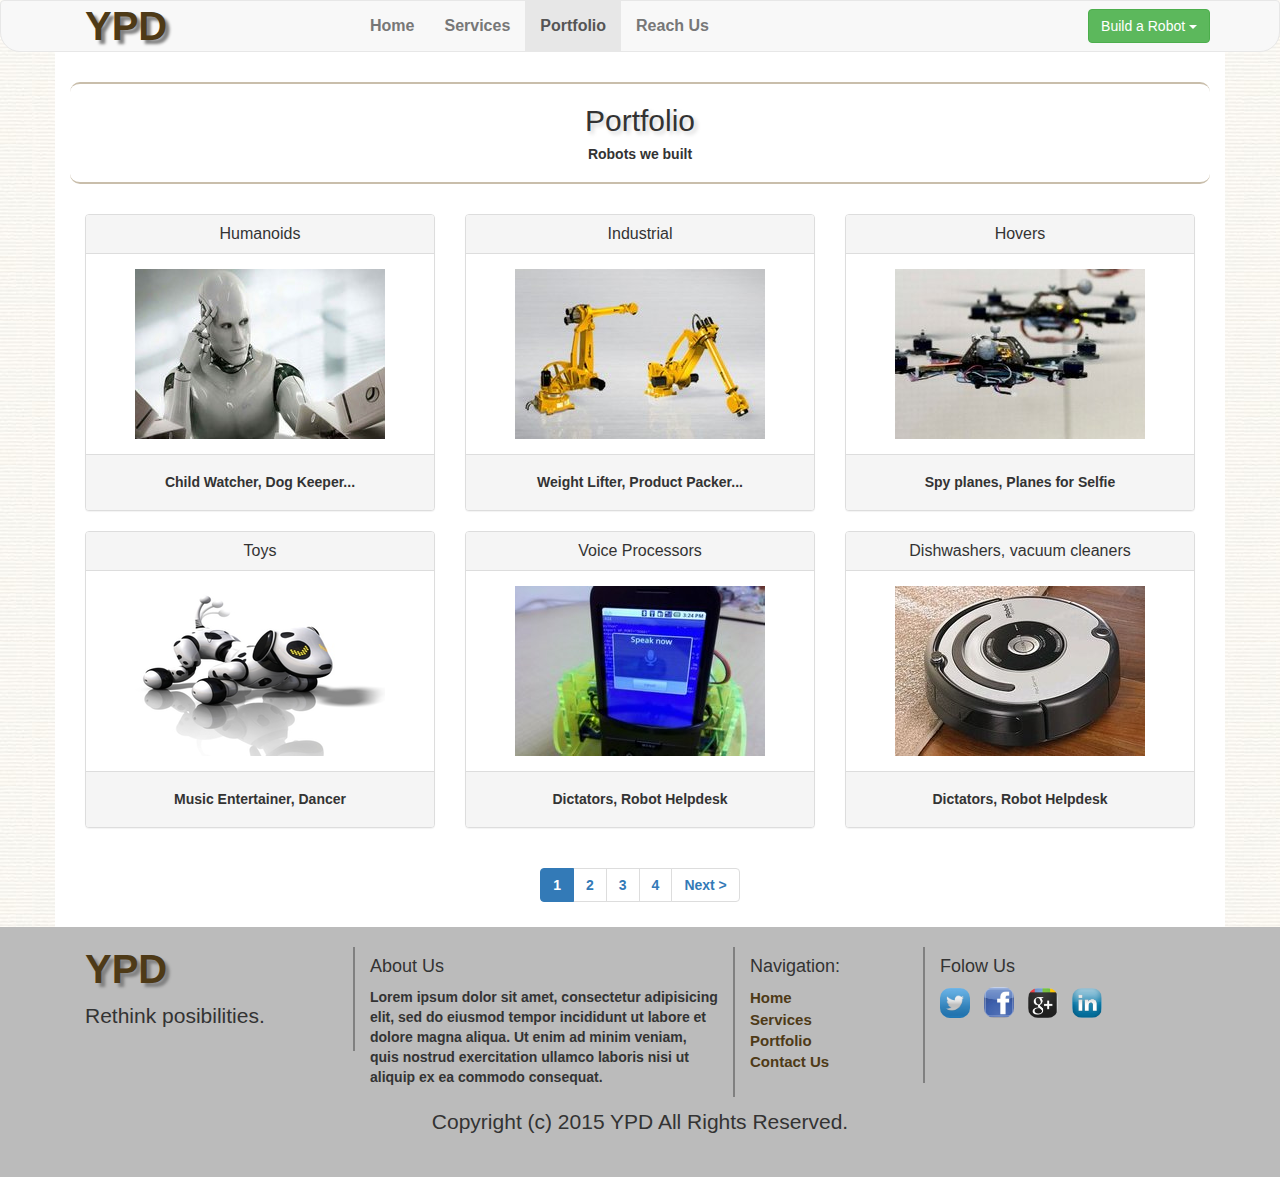
==== portfolio.html @ 99a236ec "Responsiveness implemented. Pending for code rew." ====
<!doctype html>
<html lang="en">
  <head>
    <!-- Information about website -->
    <title>YPD Services</title>
    <meta charset="utf-8" />

    <!-- Setting width of website to scalable -->
    <meta name="viewport" content="width=device-width, initial-scale=1.0" />

    <!-- Bootstrap CSS -->
    <link rel="stylesheet" href="bootstrap/css/bootstrap.min.css" />

    <!-- Custom Stylesheet -->
    <link rel="stylesheet" href="css/styles.css" />
    <link rel="stylesheet" href="css/portfolio.css" />
  </head>
  <body>
    <!-- Navigation starts here -->
    <nav class="navbar navbar-default">
      <!-- Container for Navigation bar
          Fixes the content specific width -->
      <div class="container">

        <!-- Nav bar logo resides here -->
        <div class="col-sm-3 overflowHidden navbar-header">
          <button type="button" class="navbar-toggle collapsed" data-toggle="collapse" data-target="#navigation_menu" aria-expanded="false">
            <span class="icon-bar"></span>
            <span class="icon-bar"></span>
            <span class="icon-bar"></span>
          </button>
          <h1 class="navbar-brand logo">YPD</h1>
        </div>
        <!-- End of navbar-header -->

        <!-- Container for Navigation Menu -->
        <div class="collapse navbar-collapse" id="navigation_menu">
          <!-- Navigation Menu list -->
          <ul class="nav navbar-nav">
            <li><a href="/">Home</a></li>
            <li><a href="#">Services</a></li>
            <li class="active"><a href="portfolio.html">Portfolio</a></li>
            <li><a href="#">Reach Us</a></li>
          </ul>
          <!-- End of Navigation menu -->

          <!-- Build a robot dropdown starts here -->
          <ul class="nav navbar-nav navbar-right">
            <li class="dropdown">
              <button type="button" id="buildingRobMenu" class="btn btn-success navbar-btn btn-block dropdown-toggle"
              data-toggle="dropdown" aria-haspopup="true" aria-expanded="true" href="#">
                Build a Robot
                <span class="caret"></span>
              </button>
              <ul class="dropdown-menu" aria-labelledby="buildingRobMenu">
                <li class="dropdown-header">Humanoid</li>
                <li>
                  <a href="#">Child Watcher</a>
                </li>
                <li>
                  <a href="#">Dog Keeper</a>
                </li>
                <li class="divider"></li>
                <li class="dropdown-header">Humanoid</li>
                <li>
                  <a href="#">Child Watcher</a>
                </li>
                <li>
                  <a href="#">Dog Keeper</a>
                </li>
              </ul>
            </li>
          </ul>
          <!--End of Build a Robot Dropdown -->
        </div>
        <!-- End of Navigation Menu container -->
      </div>
      <!-- End of Navigation-menu container -->
    </nav>
    <!-- End of Navigation bar -->

    <!-- Main container starts here
      fixes content to specfic width -->
    <div class="container" id="main">
      <!-- Section Title Starts here -->
      <div class="sectionTitle">
        <h2>Portfolio</h2>
        <h5>Robots we built</h5>
      </div>
      <!-- End of Section Title -->

      <!-- 3 Section Wrapper -->
      <div id="Three_Sec_Wrap">
        <!-- 3 section using 3 panels for Desktops -->
        <div id="sections_using_Panel"  class="textcenter">

          <!-- Section 1 starts here -->
          <div class="col-md-4 col-sm-4">
            <div class="panel panel-default">
              <div class="panel-heading">
                <h3 class="panel-title">Humanoids</h3>
              </div>
              <div class="panel-body">
                  <img src="images/rsz_vision_md_03.jpg"   alt="Vision Image" class="img-responsive img_wrap" />
              </div>
              <div class="panel-footer">
                <h5><strong>Child Watcher, Dog Keeper...<strong></h5>
              </div>
            </div>
          </div>
          <!-- Section 1 ends here -->

          <!-- Section 2 starts here -->
          <div class="col-md-4 col-sm-4">
            <!-- Panel is used to display the section -->
            <div class="panel panel-default">
              <div class="panel-heading">
                <h3 class="panel-title">Industrial</h3>
              </div>
              <div class="panel-body">
                <img src="images/rsz_industrial_robot.jpg" alt="Vision Image" class="img-responsive img_wrap" />
              </div>
              <div class="panel-footer">
                <h5><strong>Weight Lifter, Product Packer...<strong></h5>
              </div>
            </div>
          </div>
          <!-- Section 2 ends here -->

          <!-- Section 3 starts here -->
          <div class="col-md-4 col-sm-4">
            <!-- .vision centers content using auto margin -->
            <div class="panel panel-default">
              <div class="panel-heading">
                <h3 class="panel-title">Hovers</h3>
              </div>
              <div class="panel-body">
                <img src="images/rsz_flyingrobots.jpg" alt="Vision Image" class="img-responsive img_wrap" />
              </div>
              <div class="panel-footer">
                <h5><strong>Spy planes, Planes for Selfie<strong></h5>
              </div>
            </div>
          </div>
          <!-- Section 3 ends here -->

          <!-- Section 4 starts here -->
          <div class="col-md-4 col-sm-4">
            <div class="panel panel-default">
              <div class="panel-heading">
                <h3 class="panel-title">Toys</h3>
              </div>
              <div class="panel-body">
                <img src="images/rsz_toy_robot.png" alt="Vision Image" class="img-responsive img_wrap" />
              </div>
              <div class="panel-footer">
                <h5><strong>Music Entertainer, Dancer<strong></h5>
              </div>
            </div>
          </div>
          <!-- Section 4 ends here -->

          <!-- Section 5 starts here -->
          <div class="col-md-4 col-sm-4">
            <!-- Panel is used to display the section -->
            <div class="panel panel-default">
              <div class="panel-heading">
                <h3 class="panel-title">Voice Processors</h3>
              </div>
              <div class="panel-body">
                <img src="images/rsz_voice_processor.jpg" alt="Vision Image" class="img-responsive img_wrap" />
              </div>
              <div class="panel-footer">
                <h5><strong>Dictators, Robot Helpdesk<strong></h5>
              </div>
            </div>
          </div>
          <!-- Section 5 ends here -->

          <!-- Section 6 starts here -->
          <div class="col-md-4 col-sm-4">
            <!-- .vision centers content using auto margin -->
            <div class="panel panel-default">
              <div class="panel-heading">
                <h3 class="panel-title">Dishwashers, vacuum cleaners</h3>
              </div>
              <div class="panel-body">
                <img src="images/rsz_household_rob.jpg" alt="Vision Image" class="img-responsive img_wrap" />
              </div>
              <div class="panel-footer">
                <h5><strong>Dictators, Robot Helpdesk<strong></h5>
              </div>
            </div>
          </div>
          <!-- Section 6 ends here -->
        </div><!-- End of Section Wrapper -->

      </div>
      <div class="row textcenter">
        <ul class="pagination">
          <li class="active"><a href="#">1</a></li>
          <li><a href="#">2</a></li>
          <li><a href="#">3</a></li>
          <li><a href="#">4</a></li>
          <li><a href="#">Next ></a></li>
        </ul>
      </div>

      <!-- End of 3 sections -->
    </div><!-- End of main container -->
    <footer class="footer row">
      <div class="container">

        <div class="col-sm-3 footer-col" id="company">
          <h1 class="logo">YPD</h1>
          <h5 class="lead">Rethink posibilities.</h6>
        </div><!-- End of footer logo -->

        <div class="col-sm-4 footer-col" id="aboutus">
          <h4>About Us</h4>
          <p>Lorem ipsum dolor sit amet, consectetur adipisicing elit,
            sed do eiusmod tempor incididunt ut labore et dolore magna aliqua.
            Ut enim ad minim veniam, quis nostrud exercitation ullamco laboris
            nisi ut aliquip ex ea commodo consequat.</p>
        </div>
        <!-- End of about us -->

        <div class="col-sm-2 footer-col">
          <h4>Navigation:</h4>
          <ul class="navigation">
            <li class="navigation"><a class="navigation" href="/">Home</a></li>
            <li class="navigation"><a class="navigation" href="#">Services</a></li>
            <li class="navigation"><a class="navigation" href="portfolio.html">Portfolio</a></li>
            <li class="navigation"><a class="navigation" href="#">Contact Us</a></li>
          </ul>
        </div>
        <!-- End of footer navigation -->

        <div class="col-sm-3 followus">
          <h4>Folow Us</h4>
          <a href="#"><img src="images/followus_img_1.jpg" alt="Tweet us"></a>
          <a href="#"><img src="images/followus_img_2.jpg" alt="Like us"></a>
          <a href="#"><img src="images/followus_img_3.jpg" alt="Follow us in Google+"></a>
          <a href="#"><img src="images/followus_img_4.jpg" alt="Follow us in linked in"></a>
        </div>
        <!-- End of followus section -->
        <hr/>
        <h5 id="copyright" class="col-xs-12 lead">Copyright (c) 2015 YPD All Rights Reserved.</h5>
      </div>
    </footer>

    <!-- All Javascript at the bottom of the page for faster page loading -->
    <script>window.jQuery || document.write('<script src="js/jquery-1.11.3.min.js"><\/script>')</script>

    <!-- Bootstrap JS -->
    <script src="bootstrap/js/bootstrap.min.js"></script>

    <!-- Custom Script -->
    <script src="js/script.js"></script>

  </body>
</html>
---- css/styles.css ----
/* Responnsive Robot website by YPD */
body
{
  background-image: url("../images/main_background.jpg");
}
.overflowHidden {
  overflow: hidden;
}
/* ----------------------
      Navigation Bar
-------------------------*/
.navbar {
  border-bottom-left-radius: 20px;
  border-bottom-right-radius: 20px;
  margin-bottom: 0px;
}
h1.logo {
  margin: 0px;
  color: rgb(78,58,23) !important;
  text-shadow: 4px 4px 3px grey;
  font-size: 40px;
  font-weight: bold;
}
.logo:hover {
  text-shadow: 6px 6px 3px grey;
  cursor: pointer;
}

/* Unordered list of Menus */
.navbar-nav a {
  font-weight: bold;
  font-size: 16px;
}
/* End of Navigation bar settings */

/* -------------------
  Main container
  -------------------- */
#main {
  /* changes background color to white */
  background-color: white;
}

/* ----------------------------
    Section Title Starts here
-------------------------------*/
.sectionTitle {
  /* Add border top and bottom with curve edge using radius */
  border-top: 2px solid rgb(201,190,171);
  border-bottom: 2px solid rgb(201,190,171);
  border-radius: 10px;
  padding: 0px 0px 10px;
  display: block;
  margin: 30px 0px;
}
.sectionTitle h2 {
  /* Positiions section title in middle and adds shadow
    Changes font size to 30px with 0 margin bottom */
    text-align: center;
    text-shadow: 3px 3px 4px lightgrey;
    vertical-align: middle;
    font-size: 30px;
    margin-bottom: 0px;
}
.sectionTitle h5 {
  /* Positions subheading to center and overides bootstrap 500 font weight */
  text-align: center;
  font-weight: bold;
}
/* End of Section Info */

/* --------------------------------
    3 section wrapper
-------------------------------*/
#Three_Sec_Wrap {
  margin-bottom: 10px;
}
/* --------------------------------
    3 sections using panel
-------------------------------*/
.panel-body .img_wrap {
  /* img_wrap div set to 250px with auto margin on left and right */
  width: 250px;
  margin-left: auto;
  margin-right: auto;
}
.panel-body h4 {
  /* Adds space between image and Sub heading */
  margin-top: 15px;
}
.panel-body p {
  text-align: justify;
}
/* End of 3 sections */

/* --------------------------------
    3 sections using carousel for tablets and Phones
-------------------------------*/
.item h3 {
  margin-top: 0px;
  font-weight: bolder;
  padding: 10px 20px;
}
.item .well {
  /* Well is pushed down by 300px with padding for the content inside */
  margin: 300px 0px 0px;
  font-weight: bolder;
  padding: 5px 20px;
}
/* Background images for each slide */
#slide1 {
  background: url("../images/rsz_vision_sm_03.jpg") top center no-repeat;
}
#slide2 {
  background: url("../images/rsz_buildingrobot_sm_01.jpg") top center no-repeat;
}
#slide3 {
  background: url("../images/rsz_redundancy_sm_02.jpg") top center no-repeat;
}
#slide3 h3 {
  /* Last slide heading set to white color for better visibility */
  color: white;
}
/* End of 3 sections Block */

/* -------------------------------
    Hero Element
---------------------------------- */
.hero {
  /* hero div wraps the hero floating columns */
  margin-bottom: 0px;
}
.hero .contentWrapper {
  /* border added under contentWrapper div
  margin left and top is intialized in Jquery */
  border-bottom: 4px solid rgb(200,200,200);
  font-weight: bolder;
}
/* End of hero element*/

/* ---------------------------------------
    powerfulInsight
  ======================================== */

  .powerfulInsight {
    margin-top: 15px;
  }
  .powerfulInsight img {
    margin: auto;
  }

/* Modal page */
  .trow {
    position: relative;
  }
  .cost {
    position: absolute;
    right:-10px;
    top:10px;
    padding: 10px;
  }
  .total-cost {
    text-align: center;

    font-size: 20px;
  }
/* End of powerfulInsight */

/* FollowUs div grid style */
footer {
    background-color: #bbb;
    padding: 20px;
}
footer .footer-col {
  border-right: 2px solid grey;
}
.followus img {
  width: 30px;
  margin-right: 10px;
  border-radius: 10px;
}
.navigation {
  display: block;
  font-size: 15px;
  padding: 0px;
  color: rgb(78,58,23);
}
#copyright {
  text-align: center;
}

/* --------------------------------
    Media Queries
----------------------------------- */
/* Media query for landscape Tablets and Medium desktops */
@media (max-width: 990px) {
  /* ------------------------------------------
      Hero element
    ------------------------------------------- */
    #hero #contentWrapper h2 {
      font-size: 25px;
      font-weight: bold;
    }
    #hero #contentWrapper p {
      font-size: 16px;
    }
  /* end of Hero */

  /* ------------------------------------------------
      powerfulInsight
    ------------------------------------------------ */
    .powerfulInsight img {
      margin:auto;
    }
  /* End of powerfulInsight */
}

/* Media query for Navigation setting */
@media (max-width: 767px) {

    /* ------------------------------------------------
        footer
      ------------------------------------------------ */
    footer .footer-col {
      border-right: 0px;
      border-bottom: 2px solid grey;
    }
    /* End of footer */

}
/* Media query for landscape Phones and Portrait tablet */
@media (max-width: 678px) {
  /* ------------------------------------------
      Hero element
    ------------------------------------------- */
    #hero #contentWrapper h2 {
      font-size: 20px;
    }
  /* end of Hero */
}

/* Media query for portrait phone*/
@media (max-width: 480px) {
  /* --------------------------------
      3 sections using carousel for tablets and Phones
  -------------------------------*/
  .item h3 {
    /* Heading font weight and padding reduced */
    margin-top: 0px;
    font-weight: bold;
    padding: 10px 10px;
  }
  .item .well {
    margin: 200px 0px 0px;
    font-weight: bold;
    padding: 5px 5px;
  }
  #slide1 {
    background: url("../images/rsz_vision_xs_01.jpg") top center no-repeat;
  }
  #slide2 {
    background: url("../images/rsz_buildingrobot_xs_02.jpg") top center no-repeat;
  }
  #slide3 {
    background: url("../images/rsz_redundancy_xs_03.jpg") top center no-repeat;
  }
  /* End of 3 sections */

  /* ------------------------------------------
      Hero element
    ------------------------------------------- */
  #hero #contentWrapper h2 {
    font-size: 15px;
  }
  #hero #contentWrapper p {
    font-size: 12px;
  }

  /* end of Hero */
}
/* End of Media queries */
---- css/portfolio.css ----
.textcenter {
  text-align: center !important;
}
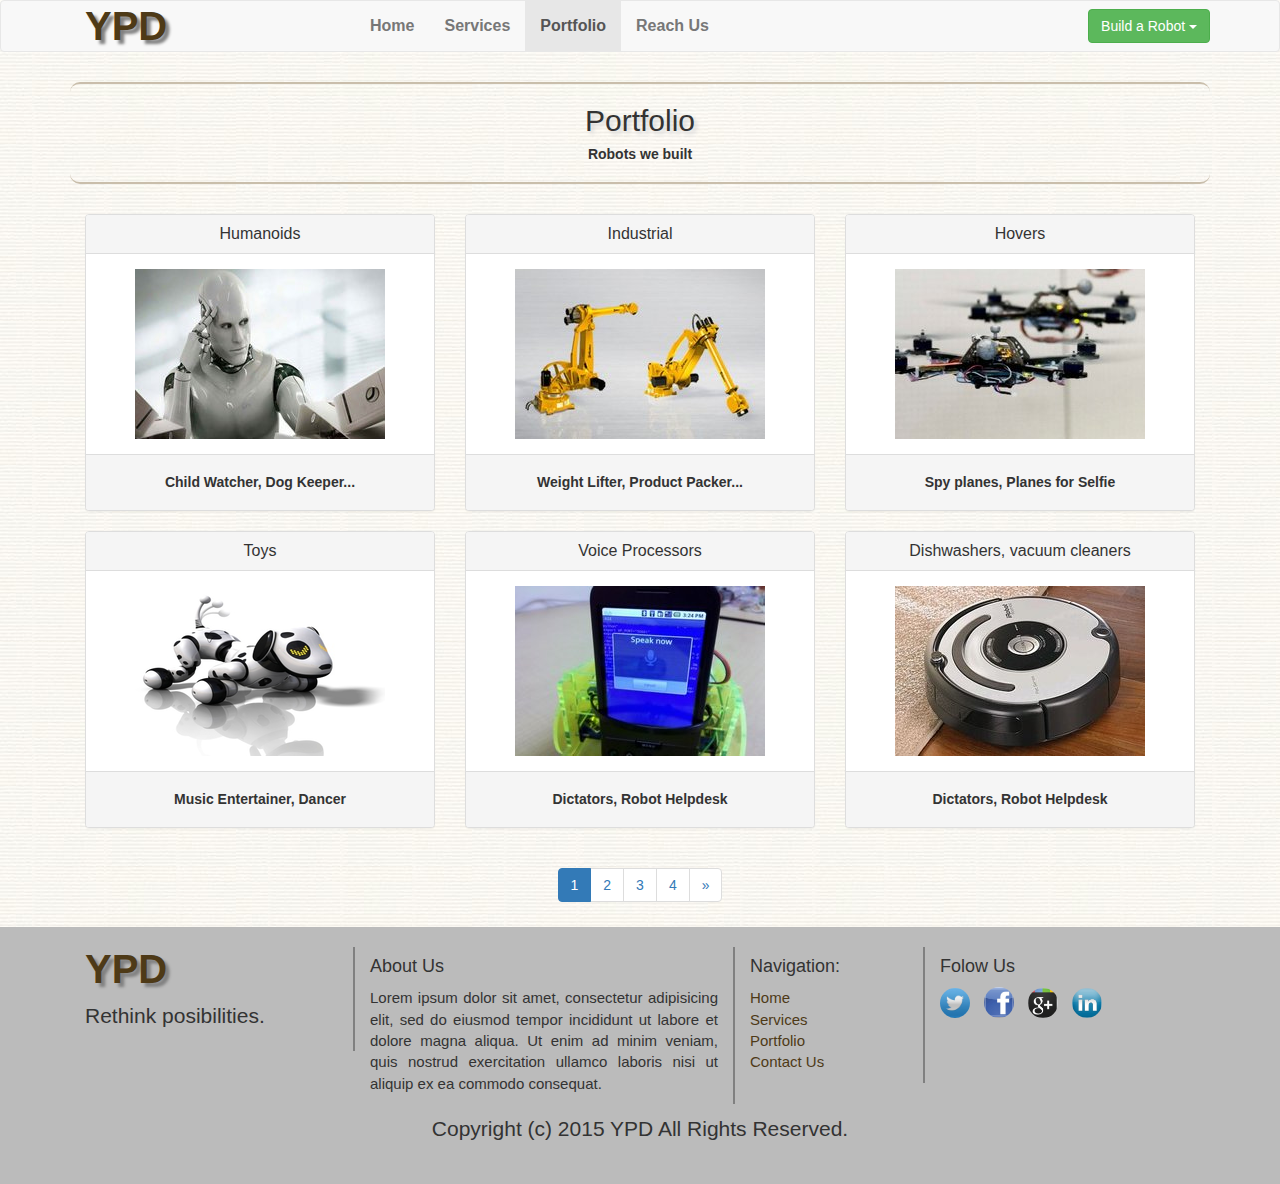
==== commit 0d0bd893: "Updated code and folder structure" ====
--- a/portfolio.html
+++ b/portfolio.html
@@ -9,15 +9,15 @@
     <meta name="viewport" content="width=device-width, initial-scale=1.0" />
 
     <!-- Bootstrap CSS -->
-    <link rel="stylesheet" href="bootstrap/css/bootstrap.min.css" />
+    <link rel="stylesheet" href="lib/bootstrap/css/bootstrap.min.css" />
 
     <!-- Custom Stylesheet -->
     <link rel="stylesheet" href="css/styles.css" />
-    <link rel="stylesheet" href="css/portfolio.css" />
+
   </head>
   <body>
     <!-- Navigation starts here -->
-    <nav class="navbar navbar-default">
+    <header class="navbar navbar-default">
       <!-- Container for Navigation bar
           Fixes the content specific width -->
       <div class="container">
@@ -34,13 +34,13 @@
         <!-- End of navbar-header -->
 
         <!-- Container for Navigation Menu -->
-        <div class="collapse navbar-collapse" id="navigation_menu">
+        <nav class="collapse navbar-collapse" id="navigation_menu">
           <!-- Navigation Menu list -->
           <ul class="nav navbar-nav">
-            <li><a href="/">Home</a></li>
+            <li><a href="./">Home</a></li>
             <li><a href="#">Services</a></li>
             <li class="active"><a href="portfolio.html">Portfolio</a></li>
-            <li><a href="#">Reach Us</a></li>
+            <li><a data-toggle="modal" href="#contact_us">Reach Us</a></li>
           </ul>
           <!-- End of Navigation menu -->
 
@@ -48,7 +48,7 @@
           <ul class="nav navbar-nav navbar-right">
             <li class="dropdown">
               <button type="button" id="buildingRobMenu" class="btn btn-success navbar-btn btn-block dropdown-toggle"
-              data-toggle="dropdown" aria-haspopup="true" aria-expanded="true" href="#">
+              data-toggle="dropdown" aria-haspopup="true" aria-expanded="true">
                 Build a Robot
                 <span class="caret"></span>
               </button>
@@ -72,25 +72,25 @@
             </li>
           </ul>
           <!--End of Build a Robot Dropdown -->
-        </div>
+        </nav>
         <!-- End of Navigation Menu container -->
       </div>
       <!-- End of Navigation-menu container -->
-    </nav>
+    </header>
     <!-- End of Navigation bar -->
 
     <!-- Main container starts here
       fixes content to specfic width -->
-    <div class="container" id="main">
+    <main class="container">
       <!-- Section Title Starts here -->
-      <div class="sectionTitle">
+      <section class="sectionTitle">
         <h2>Portfolio</h2>
         <h5>Robots we built</h5>
-      </div>
+      </section>
       <!-- End of Section Title -->
 
       <!-- 3 Section Wrapper -->
-      <div id="Three_Sec_Wrap">
+      <section id="Three_Sec_Wrap">
         <!-- 3 section using 3 panels for Desktops -->
         <div id="sections_using_Panel"  class="textcenter">
 
@@ -104,7 +104,9 @@
                   <img src="images/rsz_vision_md_03.jpg"   alt="Vision Image" class="img-responsive img_wrap" />
               </div>
               <div class="panel-footer">
-                <h5><strong>Child Watcher, Dog Keeper...<strong></h5>
+                <h5>
+                  <strong>Child Watcher, Dog Keeper...</strong>
+                </h5>
               </div>
             </div>
           </div>
@@ -121,7 +123,7 @@
                 <img src="images/rsz_industrial_robot.jpg" alt="Vision Image" class="img-responsive img_wrap" />
               </div>
               <div class="panel-footer">
-                <h5><strong>Weight Lifter, Product Packer...<strong></h5>
+                <h5><strong>Weight Lifter, Product Packer...</strong></h5>
               </div>
             </div>
           </div>
@@ -138,7 +140,7 @@
                 <img src="images/rsz_flyingrobots.jpg" alt="Vision Image" class="img-responsive img_wrap" />
               </div>
               <div class="panel-footer">
-                <h5><strong>Spy planes, Planes for Selfie<strong></h5>
+                <h5><strong>Spy planes, Planes for Selfie</strong></h5>
               </div>
             </div>
           </div>
@@ -154,7 +156,7 @@
                 <img src="images/rsz_toy_robot.png" alt="Vision Image" class="img-responsive img_wrap" />
               </div>
               <div class="panel-footer">
-                <h5><strong>Music Entertainer, Dancer<strong></h5>
+                <h5><strong>Music Entertainer, Dancer</strong></h5>
               </div>
             </div>
           </div>
@@ -171,7 +173,7 @@
                 <img src="images/rsz_voice_processor.jpg" alt="Vision Image" class="img-responsive img_wrap" />
               </div>
               <div class="panel-footer">
-                <h5><strong>Dictators, Robot Helpdesk<strong></h5>
+                <h5><strong>Dictators, Robot Helpdesk</strong></h5>
               </div>
             </div>
           </div>
@@ -188,72 +190,121 @@
                 <img src="images/rsz_household_rob.jpg" alt="Vision Image" class="img-responsive img_wrap" />
               </div>
               <div class="panel-footer">
-                <h5><strong>Dictators, Robot Helpdesk<strong></h5>
+                <h5><strong>Dictators, Robot Helpdesk</strong></h5>
               </div>
             </div>
           </div>
           <!-- Section 6 ends here -->
         </div><!-- End of Section Wrapper -->
-
-      </div>
+      </section><!-- End of 3 sections -->
+
       <div class="row textcenter">
         <ul class="pagination">
           <li class="active"><a href="#">1</a></li>
           <li><a href="#">2</a></li>
           <li><a href="#">3</a></li>
           <li><a href="#">4</a></li>
-          <li><a href="#">Next ></a></li>
+          <li>
+            <a href="#" aria-label="Next">
+            <span aria-hidden="true">&raquo;</span></a>
+          </li>
         </ul>
       </div>
 
-      <!-- End of 3 sections -->
-    </div><!-- End of main container -->
+    </main><!-- End of main container -->
+
+    <!--Modal for  contact us -->
+    <div class="modal" id="contact_us">
+      <div class="modal-dialog">
+        <div class="modal-content">
+          <div class="modal-header">
+            Contact Us
+            <a class="close" data-dismiss="modal">&times;</a>
+          </div>
+          <div class="modal-body">
+            <h4>
+              <span class="glyphicon glyphicon-map-marker"></span> Our Location
+              <small>Always near to you</small>
+            </h4>
+            <embed src="https://www.google.com/maps/embed?pb=!1m18!1m12!1m3!1d3885.9245772249756!2d80.28275507255606!3d13.103964481881107!2m3!1f0!2f0!3f0!3m2!1i1024!2i768!4f13.1!3m3!1m2!1s0x3a526f5da91c907d%3A0xf6a4c5aa775d41a4!2s47%2C+Shanmugarayan+St%2C+Thayapa%2C+Bundar+Rama+Garden%2C+George+Town%2C+Chennai%2C+Tamil+Nadu+600001!5e0!3m2!1sen!2sin!4v1450247577760"
+            width="100%" height="200" frameborder="0" style="border:0" allowfullscreen></embed>
+            <article>
+              <h4>About Us</h4>
+              <p>Lorem ipsum dolor sit amet, consectetur adipisicing elit.
+               Nulla quos fugit quas totam similique officia neque,
+               voluptatem id rerum deserunt odio perferendis dolor nemo aperiam rem incidunt,
+               voluptates quae, laborum.</p>
+              <p>Lorem ipsum dolor sit amet, consectetur adipisicing elit.
+              Nulla quos fugit quas totam similique officia neque,
+              voluptatem id rerum deserunt odio perferendis dolor nemo aperiam rem incidunt,
+              voluptates quae, laborum.</p>
+            </article>
+            <address>
+              <pre>
+                <strong>Address:</strong>
+                YPD Robot Development Ltd.
+                47/99 Shanmugarayan Street,
+                Seven wells, Chennai - 600001
+
+                Call Us: <span class="glyphicon glyphicon-phone"></span> <a href="tell:">9940135419</a>
+              </pre>
+            </address>
+          </div>
+          <div class="modal-footer">
+            <button type="button" class="btn btn-default pull-right" data-dismiss="modal">
+              Close
+            </button>
+          </div>
+        </div> <!-- End of Model content -->
+      </div> <!-- End of Model dialog -->
+    </div> <!-- Contact us Modal ends here -->
+
     <footer class="footer row">
       <div class="container">
 
         <div class="col-sm-3 footer-col" id="company">
           <h1 class="logo">YPD</h1>
-          <h5 class="lead">Rethink posibilities.</h6>
+          <h5 class="lead">Rethink posibilities.</h5>
         </div><!-- End of footer logo -->
 
-        <div class="col-sm-4 footer-col" id="aboutus">
+        <article class="col-sm-4 footer-col" id="aboutus">
           <h4>About Us</h4>
           <p>Lorem ipsum dolor sit amet, consectetur adipisicing elit,
             sed do eiusmod tempor incididunt ut labore et dolore magna aliqua.
             Ut enim ad minim veniam, quis nostrud exercitation ullamco laboris
             nisi ut aliquip ex ea commodo consequat.</p>
-        </div>
+        </article>
         <!-- End of about us -->
 
         <div class="col-sm-2 footer-col">
           <h4>Navigation:</h4>
           <ul class="navigation">
-            <li class="navigation"><a class="navigation" href="/">Home</a></li>
+            <li class="navigation"><a class="navigation" href="./">Home</a></li>
             <li class="navigation"><a class="navigation" href="#">Services</a></li>
             <li class="navigation"><a class="navigation" href="portfolio.html">Portfolio</a></li>
-            <li class="navigation"><a class="navigation" href="#">Contact Us</a></li>
+            <li class="navigation"><a class="navigation" data-toggle="modal" href="#contact_us">Contact Us</a></li>
           </ul>
         </div>
         <!-- End of footer navigation -->
 
         <div class="col-sm-3 followus">
           <h4>Folow Us</h4>
-          <a href="#"><img src="images/followus_img_1.jpg" alt="Tweet us"></a>
-          <a href="#"><img src="images/followus_img_2.jpg" alt="Like us"></a>
-          <a href="#"><img src="images/followus_img_3.jpg" alt="Follow us in Google+"></a>
-          <a href="#"><img src="images/followus_img_4.jpg" alt="Follow us in linked in"></a>
+          <a href="#"><img class="img-circle" src="images/followus_img_1.jpg" alt="Tweet us"></a>
+          <a href="#"><img class="img-circle" src="images/followus_img_2.jpg" alt="Like us"></a>
+          <a href="#"><img class="img-circle" src="images/followus_img_3.jpg" alt="Follow us in Google+"></a>
+          <a href="#"><img class="img-circle" src="images/followus_img_4.jpg" alt="Follow us in linked in"></a>
         </div>
         <!-- End of followus section -->
         <hr/>
-        <h5 id="copyright" class="col-xs-12 lead">Copyright (c) 2015 YPD All Rights Reserved.</h5>
+        <h5 id="copyright" class="col-xs-12 lead textcenter">Copyright (c) 2015 YPD All Rights Reserved.</h5>
       </div>
     </footer>
 
     <!-- All Javascript at the bottom of the page for faster page loading -->
-    <script>window.jQuery || document.write('<script src="js/jquery-1.11.3.min.js"><\/script>')</script>
+    <script>window.jQuery || document.write('<script src="lib/jquery-1.11.3.min.js"><\/script>')</script>
 
     <!-- Bootstrap JS -->
-    <script src="bootstrap/js/bootstrap.min.js"></script>
+    <script src="lib/bootstrap/js/bootstrap.min.js"></script>
 
     <!-- Custom Script -->
     <script src="js/script.js"></script>
--- a/css/styles.css
+++ b/css/styles.css
@@ -1,159 +1,210 @@
-/* Responnsive Robot website by YPD */
-body
-{
-  background-image: url("../images/main_background.jpg");
-}
-.overflowHidden {
-  overflow: hidden;
-}
-/* ----------------------
-      Navigation Bar
--------------------------*/
-.navbar {
-  border-bottom-left-radius: 20px;
-  border-bottom-right-radius: 20px;
-  margin-bottom: 0px;
-}
-h1.logo {
-  margin: 0px;
-  color: rgb(78,58,23) !important;
-  text-shadow: 4px 4px 3px grey;
-  font-size: 40px;
-  font-weight: bold;
-}
-.logo:hover {
-  text-shadow: 6px 6px 3px grey;
-  cursor: pointer;
-}
-
-/* Unordered list of Menus */
-.navbar-nav a {
-  font-weight: bold;
-  font-size: 16px;
-}
-/* End of Navigation bar settings */
-
-/* -------------------
-  Main container
-  -------------------- */
-#main {
-  /* changes background color to white */
-  background-color: white;
-}
-
-/* ----------------------------
-    Section Title Starts here
--------------------------------*/
-.sectionTitle {
-  /* Add border top and bottom with curve edge using radius */
-  border-top: 2px solid rgb(201,190,171);
-  border-bottom: 2px solid rgb(201,190,171);
-  border-radius: 10px;
-  padding: 0px 0px 10px;
-  display: block;
-  margin: 30px 0px;
-}
-.sectionTitle h2 {
-  /* Positiions section title in middle and adds shadow
-    Changes font size to 30px with 0 margin bottom */
+  /* Responnsive Robot website by YPD */
+
+  /* Global styles */
+  body
+  {
+    background-image: url("../images/main_background.jpg");
+  }
+  .overflowHidden {
+    overflow: hidden;
+  }
+  p{
+    text-align: justify;
+    font-size: 15px;
+    font-weight: 400;
+  }
+  .alert {
+    display: none;
+  }
+  .textcenter {
     text-align: center;
-    text-shadow: 3px 3px 4px lightgrey;
-    vertical-align: middle;
-    font-size: 30px;
+  }
+  /* ----------------------
+        Navigation Bar
+  -------------------------*/
+  .navbar {
+    margin-bottom: 0px; /* Clearing default navbar margin of bootstrap */
+  }
+  h1.logo {
+    /* Provides style to logo */
+    margin: 0px;
+    color: rgb(78,58,23) !important;
+    text-shadow: 4px 4px 3px grey;
+    font-size: 40px;
+    font-weight: bold;
+  }
+  .logo:hover {
+    /* On hover shadow and Pointer cursor */
+    text-shadow: 6px 6px 3px grey;
+    cursor: pointer;
+  }
+
+  /* Unordered list of Menus */
+  .navbar-nav a {
+    /* Increased font size and weight of navigation items*/
+    font-weight: bold;
+    font-size: 16px;
+  }
+  /* End of Navigation bar settings */
+
+  /* -------------------
+    Main container
+    -------------------- */
+  #main {
+    /* changes background color to white */
+    background-color: white;
+  }
+
+  /* ----------------------------
+      Section Title Starts here
+  -------------------------------*/
+  .sectionTitle {
+    /* Add border top and bottom with curve edge using radius */
+    border-top: 2px solid rgb(201,190,171);
+    border-bottom: 2px solid rgb(201,190,171);
+    border-radius: 10px;
+    padding: 0px 0px 10px;
+    display: block;
+    margin: 30px 0px;
+  }
+  .sectionTitle h2 {
+    /* Positiions section title in middle and adds shadow
+      Changes font size to 30px with 0 margin bottom */
+      text-align: center;
+      text-shadow: 3px 3px 4px lightgrey;
+      vertical-align: middle;
+      font-size: 30px;
+      margin-bottom: 0px;
+  }
+  .sectionTitle h5 {
+    /* Positions subheading to center and overides bootstrap 500 font weight */
+    text-align: center;
+    font-weight: bold;
+  }
+  /* End of Section Info */
+
+  /* --------------------------------
+      3 section wrapper
+  -------------------------------*/
+  #Three_Sec_Wrap {
+    margin-bottom: 10px;
+  }
+  /* --------------------------------
+      3 sections using panel
+  -------------------------------*/
+  .panel-body .img_wrap {
+    /* img_wrap div set to 250px with auto margin on left and right */
+    width: 250px;
+    margin-left: auto;
+    margin-right: auto;
+  }
+  .panel-body h4 {
+    /* Adds space between image and Sub heading */
+    margin-top: 15px;
+  }
+  .panel-body p {
+    text-align: justify;
+  }
+  /* End of 3 sections */
+
+  /* --------------------------------
+      3 sections using carousel for tablets and Phones
+  -------------------------------*/
+  .item h3 {
+    /* Heading default margin is cleared
+      font set to bolder with additional padding*/
+    margin-top: 0px;
+    font-weight: bolder;
+    padding: 10px 20px;
+  }
+  .item .well {
+    /* Well is pushed down by 190px with padding for the content inside */
+    margin: 190px 0px 0px;
+    padding: 5px 20px;
+  }
+  /* Background images for each slide */
+  #slide1 {
+    background: url("../images/rsz_vision_sm_03.jpg") top center no-repeat;
+  }
+  #slide2 {
+    background: url("../images/rsz_buildingrobot_sm_01.jpg") top center no-repeat;
+  }
+  #slide3 {
+    background: url("../images/rsz_redundancy_sm_02.jpg") top center no-repeat;
+  }
+  #slide3 h3 {
+    /* Last slide heading set to white color for better visibility */
+    color: white;
+  }
+  /* End of 3 sections Block */
+
+  /* -------------------------------
+      Hero Element
+  ---------------------------------- */
+  .hero {
+    /* hero div wraps the hero floating columns */
     margin-bottom: 0px;
-}
-.sectionTitle h5 {
-  /* Positions subheading to center and overides bootstrap 500 font weight */
-  text-align: center;
-  font-weight: bold;
-}
-/* End of Section Info */
-
-/* --------------------------------
-    3 section wrapper
--------------------------------*/
-#Three_Sec_Wrap {
-  margin-bottom: 10px;
-}
-/* --------------------------------
-    3 sections using panel
--------------------------------*/
-.panel-body .img_wrap {
-  /* img_wrap div set to 250px with auto margin on left and right */
-  width: 250px;
-  margin-left: auto;
-  margin-right: auto;
-}
-.panel-body h4 {
-  /* Adds space between image and Sub heading */
-  margin-top: 15px;
-}
-.panel-body p {
-  text-align: justify;
-}
-/* End of 3 sections */
-
-/* --------------------------------
-    3 sections using carousel for tablets and Phones
--------------------------------*/
-.item h3 {
-  margin-top: 0px;
-  font-weight: bolder;
-  padding: 10px 20px;
-}
-.item .well {
-  /* Well is pushed down by 300px with padding for the content inside */
-  margin: 300px 0px 0px;
-  font-weight: bolder;
-  padding: 5px 20px;
-}
-/* Background images for each slide */
-#slide1 {
-  background: url("../images/rsz_vision_sm_03.jpg") top center no-repeat;
-}
-#slide2 {
-  background: url("../images/rsz_buildingrobot_sm_01.jpg") top center no-repeat;
-}
-#slide3 {
-  background: url("../images/rsz_redundancy_sm_02.jpg") top center no-repeat;
-}
-#slide3 h3 {
-  /* Last slide heading set to white color for better visibility */
-  color: white;
-}
-/* End of 3 sections Block */
-
-/* -------------------------------
-    Hero Element
----------------------------------- */
-.hero {
-  /* hero div wraps the hero floating columns */
-  margin-bottom: 0px;
-}
-.hero .contentWrapper {
-  /* border added under contentWrapper div
-  margin left and top is intialized in Jquery */
-  border-bottom: 4px solid rgb(200,200,200);
-  font-weight: bolder;
-}
-/* End of hero element*/
-
-/* ---------------------------------------
-    powerfulInsight
-  ======================================== */
-
-  .powerfulInsight {
-    margin-top: 15px;
-  }
-  .powerfulInsight img {
-    margin: auto;
-  }
-
-/* Modal page */
+  }
+  .hero .contentWrapper {
+    /* border added under contentWrapper div
+    margin left and top is intialized in Jquery */
+    border-bottom: 4px solid rgb(200,200,200);
+    margin-top: 150px;
+  }
+  .contentWrapper > h4 {
+    /* justify the h4 paragraph */
+    text-align: justify;
+  }
+  /* End of hero element*/
+
+  /* ---------------------------------------
+      powerfulInsight
+    ======================================== */
+
+    .tabbable {
+      margin-top: 15px;
+    }
+    .powerfulInsight img {
+      /* Centers the image in display */
+      margin: auto;
+    }
+/* End of powerfulInsight */
+
+/* ----------------------------------
+    Footer
+  ----------------------------------- */
+/* FollowUs div grid style */
+  footer {
+    /* background color and padding of footer */
+      background-color: #bbb;
+      padding: 20px;
+  }
+  footer .footer-col {
+    /* Adds line in between */
+    border-right: 2px solid grey;
+  }
+  .followus img {
+    /* sets the width of the image*/
+    width: 30px;
+    margin-right: 10px;
+  }
+  .navigation {
+    /* makes each link to be block with 0 padding and sets dark brown as color */
+    display: block;
+    font-size: 15px;
+    padding: 0px;
+    color: rgb(78,58,23);
+  }
+
+/* ----------------------------------
+    Modal page
+  -----------------------------------   */
   .trow {
+    /* changes parent to tbe relative positioned for absolute movement */
     position: relative;
   }
   .cost {
+    /* Postions cost */
     position: absolute;
     right:-10px;
     top:10px;
@@ -161,121 +212,105 @@
   }
   .total-cost {
     text-align: center;
-
     font-size: 20px;
   }
-/* End of powerfulInsight */
-
-/* FollowUs div grid style */
-footer {
-    background-color: #bbb;
-    padding: 20px;
-}
-footer .footer-col {
-  border-right: 2px solid grey;
-}
-.followus img {
-  width: 30px;
-  margin-right: 10px;
-  border-radius: 10px;
-}
-.navigation {
-  display: block;
-  font-size: 15px;
-  padding: 0px;
-  color: rgb(78,58,23);
-}
-#copyright {
-  text-align: center;
-}
 
 /* --------------------------------
-    Media Queries
------------------------------------ */
+      Media Queries
+  ----------------------------------- */
 /* Media query for landscape Tablets and Medium desktops */
-@media (max-width: 990px) {
-  /* ------------------------------------------
-      Hero element
-    ------------------------------------------- */
-    #hero #contentWrapper h2 {
-      font-size: 25px;
-      font-weight: bold;
-    }
-    #hero #contentWrapper p {
-      font-size: 16px;
-    }
-  /* end of Hero */
-
-  /* ------------------------------------------------
-      powerfulInsight
-    ------------------------------------------------ */
-    .powerfulInsight img {
-      margin:auto;
-    }
-  /* End of powerfulInsight */
-}
-
-/* Media query for Navigation setting */
-@media (max-width: 767px) {
+  @media (max-width: 990px) {
+    /* -------------------------------
+        Hero Element
+    ---------------------------------- */
+    .hero .contentWrapper {
+      /* margin-top of text inside*/
+      margin-top: 100px;
+    }
+    .contentWrapper h3 {
+      /* header fontsize shriked */
+      font-size: 22px;
+    }
+    /* End of hero element*/
+  }
+
+  /* Media query for Landscape phone and Portrait tablets */
+  @media (max-width: 767px) {
+    /* -------------------------------
+        Hero Element
+    ---------------------------------- */
+    .hero {
+      /* background changed to show some importantance */
+      background: grey;
+      color: white;
+      height: 300px;
+    }
+    .hero .contentWrapper {
+      /* margin-top and left is changed due of screen size change */
+      margin-top: 80px;
+      margin-left: 30px;
+    }
+    /* End of hero element*/
 
     /* ------------------------------------------------
         footer
       ------------------------------------------------ */
     footer .footer-col {
+      /* Lines are changed from vertical to horizontal */
       border-right: 0px;
       border-bottom: 2px solid grey;
     }
     /* End of footer */
 
-}
-/* Media query for landscape Phones and Portrait tablet */
-@media (max-width: 678px) {
-  /* ------------------------------------------
-      Hero element
-    ------------------------------------------- */
-    #hero #contentWrapper h2 {
-      font-size: 20px;
-    }
-  /* end of Hero */
-}
-
-/* Media query for portrait phone*/
-@media (max-width: 480px) {
-  /* --------------------------------
-      3 sections using carousel for tablets and Phones
-  -------------------------------*/
-  .item h3 {
-    /* Heading font weight and padding reduced */
-    margin-top: 0px;
-    font-weight: bold;
-    padding: 10px 10px;
-  }
-  .item .well {
-    margin: 200px 0px 0px;
-    font-weight: bold;
-    padding: 5px 5px;
-  }
-  #slide1 {
-    background: url("../images/rsz_vision_xs_01.jpg") top center no-repeat;
-  }
-  #slide2 {
-    background: url("../images/rsz_buildingrobot_xs_02.jpg") top center no-repeat;
-  }
-  #slide3 {
-    background: url("../images/rsz_redundancy_xs_03.jpg") top center no-repeat;
-  }
-  /* End of 3 sections */
-
-  /* ------------------------------------------
-      Hero element
-    ------------------------------------------- */
-  #hero #contentWrapper h2 {
-    font-size: 15px;
-  }
-  #hero #contentWrapper p {
-    font-size: 12px;
-  }
-
-  /* end of Hero */
-}
-/* End of Media queries */
+  }
+  /* Media query for portrait phone*/
+  @media (max-width: 480px), (max-height: 300px) {
+    /* -------------------------------
+        Hero Element
+    ---------------------------------- */
+    .hero {
+      /* height is change for phones */
+      height: 200px;
+    }
+    .hero .contentWrapper {
+      /* margin-top and left is changed due of screen size change */
+      margin-top: 10px;
+      margin-left: 10px;
+    }
+    /* change of font size */
+    .contentWrapper h3 {
+      font-size: 18px;
+    }
+    .contentWrapper h4 {
+      font-size: 14px;
+    }
+    /* End of hero element*/
+
+    /* --------------------------------
+        3 sections using carousel for tablets and Phones
+    -------------------------------*/
+    .item h3 {
+      /* Heading font weight and padding reduced */
+      margin-top: 0px;
+      font-weight: bold;
+      padding: 10px 10px;
+    }
+    .item .well {
+      /* Well is pushed up */
+      margin: 150px 0px 0px;
+      font-weight: bold;
+      padding: 5px 5px;
+    }
+    /* background images changed */
+    #slide1 {
+      background: url("../images/rsz_vision_xs_01.jpg") top center no-repeat;
+    }
+    #slide2 {
+      background: url("../images/rsz_buildingrobot_xs_02.jpg") top center no-repeat;
+    }
+    #slide3 {
+      background: url("../images/rsz_redundancy_xs_03.jpg") top center no-repeat;
+    }
+    /* End of 3 sections */
+  }
+  /* End of Media queries */
